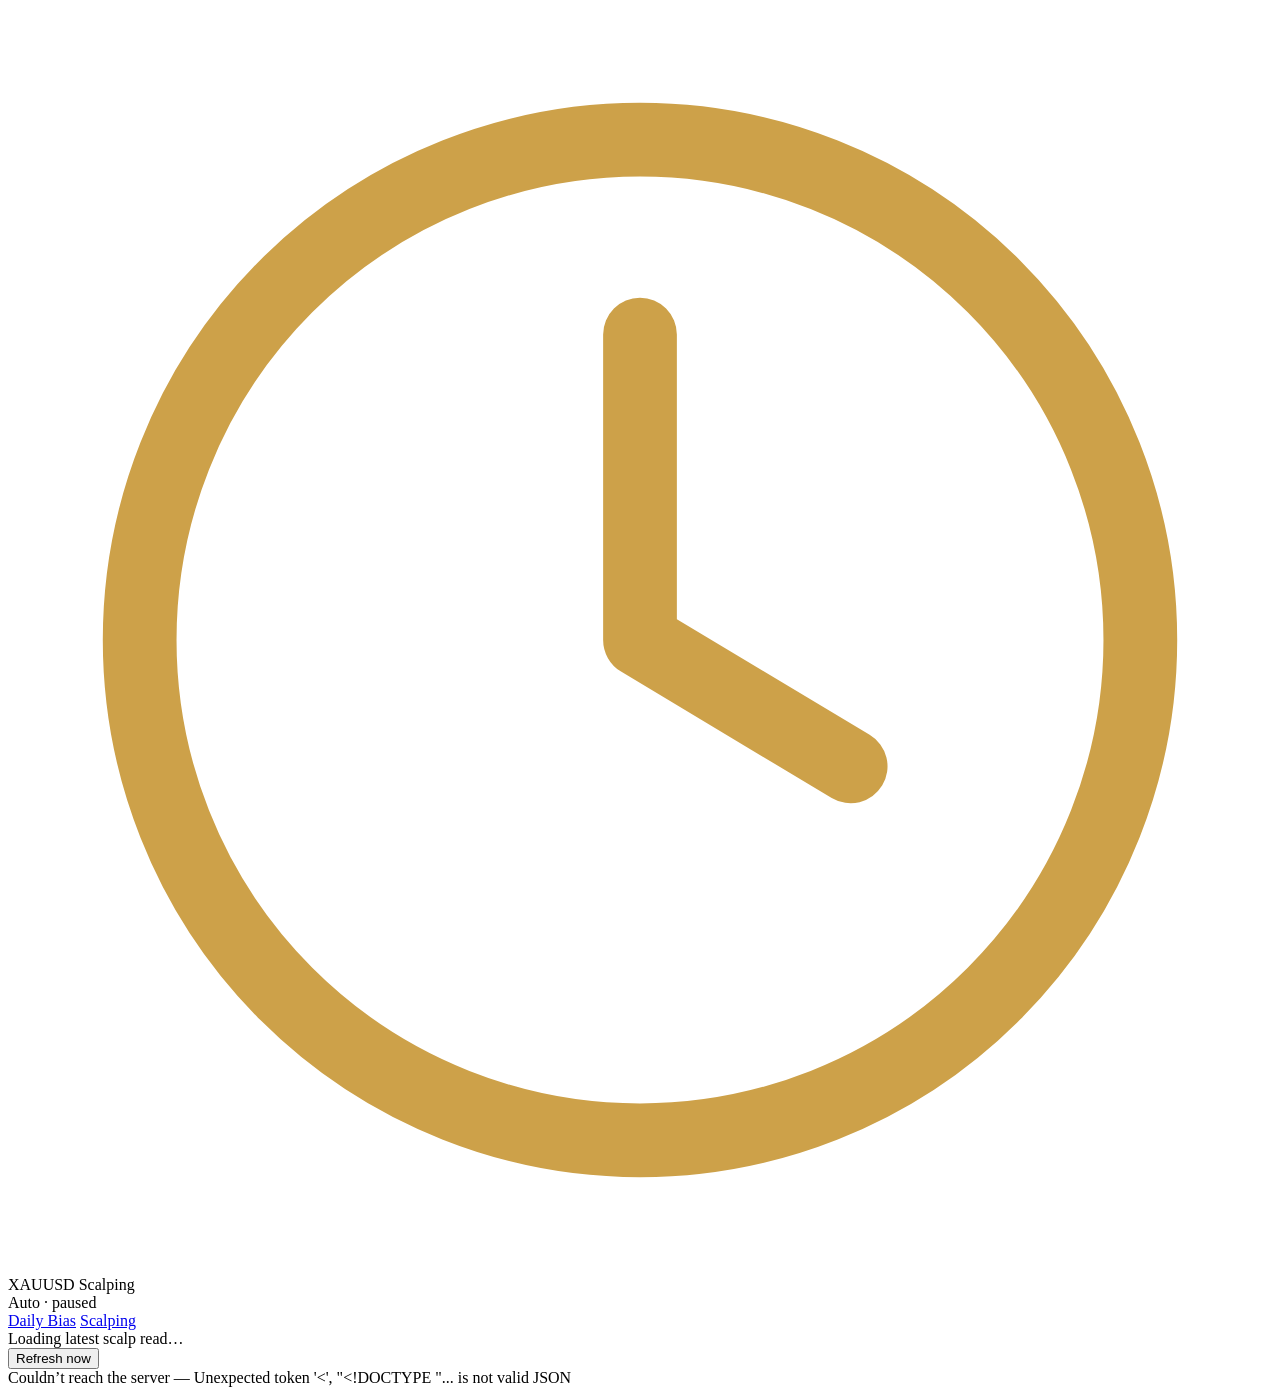
==== xauusd-bot-app/templates/scalping.html @ e1f327e1 "Add Scalping screen to the Flask app New /scalping screen (tab switcher shared with Daily Bias) show" ====
<!DOCTYPE html>
<html lang="en">
<head>
<meta charset="UTF-8">
<meta name="viewport" content="width=device-width, initial-scale=1, viewport-fit=cover">
<meta name="theme-color" content="#08090b">
<meta name="apple-mobile-web-app-capable" content="yes">
<meta name="apple-mobile-web-app-status-bar-style" content="black-translucent">
<meta name="apple-mobile-web-app-title" content="XAUUSD Scalp">
<title>XAUUSD Scalping</title>
<link rel="stylesheet" href="/static/style.css">
</head>
<body>

<div class="app-shell">
  <div class="topbar">
    <div class="brand">
      <svg class="mark" viewBox="0 0 24 24" fill="none">
        <circle cx="12" cy="12" r="9.5" stroke="#cda149" stroke-width="1.4"/>
        <path d="M12 6.2 L12 12 L16 14.4" stroke="#cda149" stroke-width="1.4" stroke-linecap="round" stroke-linejoin="round"/>
      </svg>
      <div class="wordmark">
        <span class="ticker">XAUUSD</span>
        <span class="sub">Scalping</span>
      </div>
    </div>
    <span class="auto-chip" id="autoChip" title="Routine runs every 15 min, 07:00–20:00 UTC Mon–Fri">
      <span class="dot"></span><span id="autoText">Auto · 15m</span>
    </span>
  </div>

  <nav class="screen-tabs" aria-label="Screens">
    <a href="/" class="screen-tab">Daily Bias</a>
    <a href="/scalping" class="screen-tab active" aria-current="page">Scalping</a>
  </nav>

  <main class="scalp-page">
    <div class="ticket">
      <div class="scalp-head" id="scalpHead" hidden>
        <div class="scalp-head-row">
          <span class="bias-pill none" id="biasPill">—</span>
          <span class="scalp-price" id="scalpPrice"></span>
        </div>
        <p class="scalp-bias-note" id="biasNote"></p>
        <div class="scalp-meta">
          <span id="updatedText"></span>
          <span class="stale-chip" id="staleChip" hidden>Stale</span>
        </div>
      </div>

      <div class="empty-state" id="emptyState">Loading latest scalp read…</div>

      <section class="scalp-section" id="secHappened" hidden>
        <span class="section-label">What happened</span>
        <ol class="key-list" id="happenedList"></ol>
      </section>

      <section class="scalp-section" id="secLevels" hidden>
        <span class="section-label">Scalping levels</span>
        <div class="ladder" id="ladder"></div>
      </section>

      <section class="scalp-section" id="secSetups" hidden>
        <span class="section-label">Scalping setups</span>
        <div class="setup-list" id="setupList"></div>
      </section>

      <section class="scalp-section" id="secNotes" hidden>
        <span class="section-label">Notes</span>
        <ol class="key-list" id="notesList"></ol>
      </section>

      <pre class="raw-fallback" id="rawFallback" hidden></pre>
    </div>

    <div class="scalp-actions">
      <button type="button" class="refresh-btn" id="refreshBtn">
        <span class="spin"></span><span id="refreshLabel">Refresh now</span>
      </button>
      <div class="status-row" id="statusRow" style="display:none;">
        <span class="dot"></span>
        <span id="statusText"></span>
      </div>
      <a class="session-row" id="sessionLink" href="#" target="_blank" rel="noopener" hidden>
        <span>View routine session</span>
        <span class="chev">→</span>
      </a>
    </div>
  </main>
</div>

<script>
(function () {
  const STALE_MINUTES = 20;      // routine runs every 15 min — flag anything older
  const POLL_MS = 60000;         // background refresh of the latest event
  const PENDING_POLL_MS = 5000;  // while a manual "Refresh now" run is in flight

  const autoChip = document.getElementById('autoChip');
  const autoText = document.getElementById('autoText');
  const scalpHead = document.getElementById('scalpHead');
  const biasPill = document.getElementById('biasPill');
  const scalpPrice = document.getElementById('scalpPrice');
  const biasNote = document.getElementById('biasNote');
  const updatedText = document.getElementById('updatedText');
  const staleChip = document.getElementById('staleChip');
  const emptyState = document.getElementById('emptyState');
  const secHappened = document.getElementById('secHappened'), happenedList = document.getElementById('happenedList');
  const secLevels = document.getElementById('secLevels'), ladder = document.getElementById('ladder');
  const secSetups = document.getElementById('secSetups'), setupList = document.getElementById('setupList');
  const secNotes = document.getElementById('secNotes'), notesList = document.getElementById('notesList');
  const rawFallback = document.getElementById('rawFallback');
  const refreshBtn = document.getElementById('refreshBtn');
  const refreshLabel = document.getElementById('refreshLabel');
  const statusRow = document.getElementById('statusRow');
  const statusText = document.getElementById('statusText');
  const sessionLink = document.getElementById('sessionLink');

  let updatedAt = null;
  let pollTimer = null;

  function el(tag, cls, text) {
    const e = document.createElement(tag);
    if (cls) e.className = cls;
    if (text != null) e.textContent = text;
    return e;
  }

  function fmt(n) {
    return n == null ? '' : '$' + n.toLocaleString('en-US', { minimumFractionDigits: 2, maximumFractionDigits: 2 });
  }

  // Schedule window: 07:00–20:00 UTC, Mon–Fri
  function inSchedule(d) {
    const day = d.getUTCDay(), h = d.getUTCHours();
    return day >= 1 && day <= 5 && h >= 7 && h < 20;
  }

  function renderAutoChip() {
    const live = inSchedule(new Date());
    autoChip.classList.toggle('live', live);
    autoText.textContent = live ? 'Auto · 15m' : 'Auto · paused';
  }

  function renderUpdated() {
    if (!updatedAt) { updatedText.textContent = ''; staleChip.hidden = true; return; }
    const hhmm = updatedAt.toISOString().slice(11, 16);
    const mins = Math.max(0, Math.round((Date.now() - updatedAt.getTime()) / 60000));
    const ago = mins < 1 ? 'just now' : mins < 60 ? mins + 'm ago' : Math.floor(mins / 60) + 'h ' + (mins % 60) + 'm ago';
    updatedText.textContent = 'Updated ' + hhmm + ' UTC · ' + ago;
    staleChip.hidden = mins <= STALE_MINUTES;
  }

  function fillList(list, items) {
    list.innerHTML = '';
    items.forEach(function (p, i) {
      const li = el('li');
      li.appendChild(el('span', 'key-index', String(i + 1)));
      li.appendChild(el('span', null, p));
      list.appendChild(li);
    });
  }

  function renderLadder(levels, price) {
    ladder.innerHTML = '';
    let markerDone = price == null;
    levels.forEach(function (l) {
      // Current price sits between the last level above it and the first below
      if (!markerDone && l.high < price) {
        ladder.appendChild(el('div', 'price-marker', fmt(price)));
        markerDone = true;
      }
      const row = el('div', 'ladder-row' + (l.best ? ' best' : ''));
      row.appendChild(el('span', 'side-tag ' + l.side.toLowerCase(), l.side));
      const zone = el('span', 'ladder-zone', l.zone);
      row.appendChild(zone);
      const note = el('span', 'ladder-note', l.note);
      if (l.best) note.appendChild(el('span', 'best-tag', 'BEST'));
      row.appendChild(note);
      ladder.appendChild(row);
    });
    if (!markerDone) ladder.appendChild(el('div', 'price-marker', fmt(price)));
  }

  function cell(k, v, vcls) {
    const c = el('div', 'setup-cell');
    c.appendChild(el('span', 'k', k));
    c.appendChild(el('span', 'v' + (vcls ? ' ' + vcls : ''), v));
    return c;
  }

  function renderSetups(setups) {
    setupList.innerHTML = '';
    setups.forEach(function (s) {
      const card = el('div', 'setup-card');
      const top = el('div', 'setup-top');
      top.appendChild(el('span', 'setup-rank', '#' + s.rank));
      top.appendChild(el('span', 'dir-pill ' + s.direction.toLowerCase(), s.direction));
      if (s.confidence) {
        top.appendChild(el('span', 'confidence-chip ' + s.confidence.toLowerCase(), s.confidence));
      }
      card.appendChild(top);
      if (s.trigger) card.appendChild(el('p', 'setup-trigger', s.trigger));
      const grid = el('div', 'setup-grid');
      grid.appendChild(cell('Entry', s.entry));
      grid.appendChild(cell('Stop', s.stop, 'stop'));
      grid.appendChild(cell('Targets', s.targets.join(' → '), 'tgt'));
      card.appendChild(grid);
      setupList.appendChild(card);
    });
  }

  function showEmpty(text) {
    scalpHead.hidden = secHappened.hidden = secLevels.hidden = secSetups.hidden = secNotes.hidden = true;
    rawFallback.hidden = true;
    emptyState.hidden = false;
    emptyState.textContent = text;
  }

  function render(data) {
    const r = data.report;
    updatedAt = r.updated ? new Date(r.updated) : (data.updated ? new Date(data.updated) : null);
    if (updatedAt && isNaN(updatedAt)) updatedAt = null;

    emptyState.hidden = true;
    scalpHead.hidden = false;
    const bias = r.bias || 'NEUTRAL';
    biasPill.className = 'bias-pill ' + ({ BULLISH: 'buy', BEARISH: 'sell' }[bias] || 'none');
    biasPill.textContent = r.bias || 'NO READ';
    scalpPrice.textContent = fmt(r.price);
    biasNote.textContent = r.bias_note || '';
    biasNote.hidden = !r.bias_note;
    renderUpdated();

    if (!data.usable) {
      secHappened.hidden = secLevels.hidden = secSetups.hidden = secNotes.hidden = true;
      rawFallback.hidden = false;
      rawFallback.textContent = r.raw || '(empty event)';
      return;
    }
    rawFallback.hidden = true;

    secHappened.hidden = !r.happened.length;
    fillList(happenedList, r.happened);
    secLevels.hidden = !r.levels.length;
    renderLadder(r.levels, r.price);
    secSetups.hidden = !r.setups.length;
    renderSetups(r.setups);
    secNotes.hidden = !r.notes.length;
    fillList(notesList, r.notes);
  }

  function setStatus(text, isError) {
    if (!text) { statusRow.style.display = 'none'; return; }
    statusRow.style.display = 'flex';
    statusRow.classList.toggle('error', !!isError);
    statusText.textContent = text;
  }

  function setRefreshing(on) {
    refreshBtn.disabled = on;
    refreshBtn.classList.toggle('pending', on);
    refreshLabel.textContent = on ? 'Running analysis…' : 'Refresh now';
  }

  function schedule(ms) {
    clearTimeout(pollTimer);
    pollTimer = setTimeout(load, ms);
  }

  async function load() {
    let data;
    try {
      const res = await fetch('/api/scalp/latest');
      data = await res.json();
    } catch (e) {
      setStatus('Couldn’t reach the server — ' + e.message, true);
      schedule(POLL_MS);
      return;
    }

    if (data.status === 'ok') render(data);
    else if (data.status === 'empty') showEmpty('No scalp read yet. The routine posts one every 15 minutes during London + NY (07:00–20:00 UTC, Mon–Fri) — or tap Refresh now.');
    else if (data.status === 'error') setStatus('Calendar check failed — ' + (data.detail || 'unknown error'), true);

    const run = data.refresh || {};
    if (run.session_url) {
      sessionLink.href = run.session_url;
      sessionLink.hidden = false;
    }
    if (run.pending) {
      setRefreshing(true);
      setStatus('Routine running… (' + run.elapsed_seconds + 's)', false);
      schedule(PENDING_POLL_MS);
      return;
    }
    setRefreshing(false);
    if (run.timed_out) setStatus('Refresh timed out — check the routine session.', true);
    else if (data.status !== 'error') setStatus('');
    schedule(POLL_MS);
  }

  async function refreshNow() {
    setRefreshing(true);
    setStatus('Firing routine…', false);
    let res;
    try {
      res = await fetch('/api/scalp/refresh', { method: 'POST' });
    } catch (e) {
      setRefreshing(false);
      setStatus('Failed to start — ' + e.message, true);
      return;
    }
    if (!res.ok) {
      let detail = res.statusText || 'unknown error';
      try { detail = (await res.json()).detail || detail; } catch (e) {}
      setRefreshing(false);
      setStatus('Failed to start — ' + detail, true);
      return;
    }
    schedule(PENDING_POLL_MS);
  }

  refreshBtn.addEventListener('click', refreshNow);
  renderAutoChip();
  setInterval(function () { renderAutoChip(); renderUpdated(); }, 30000);
  document.addEventListener('visibilitychange', function () {
    if (!document.hidden) load();
  });
  load();
})();
</script>
</body>
</html>
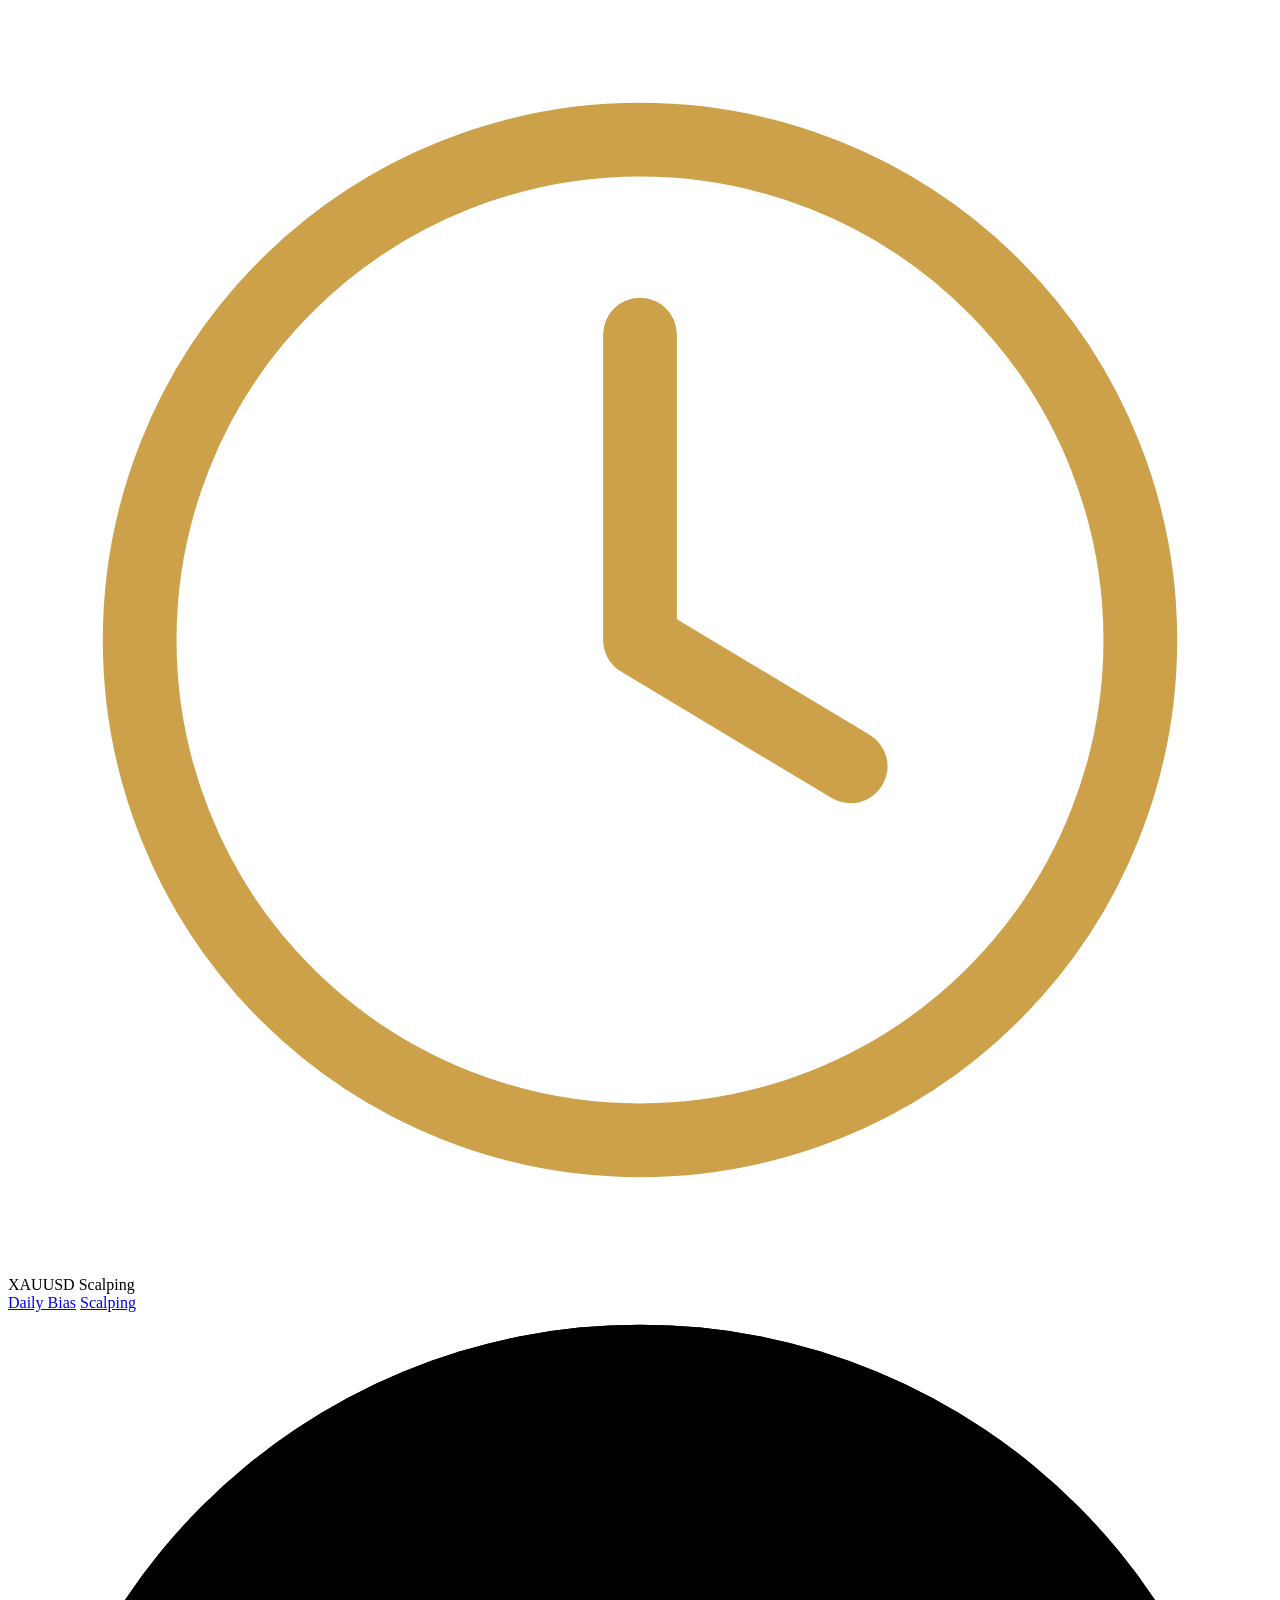
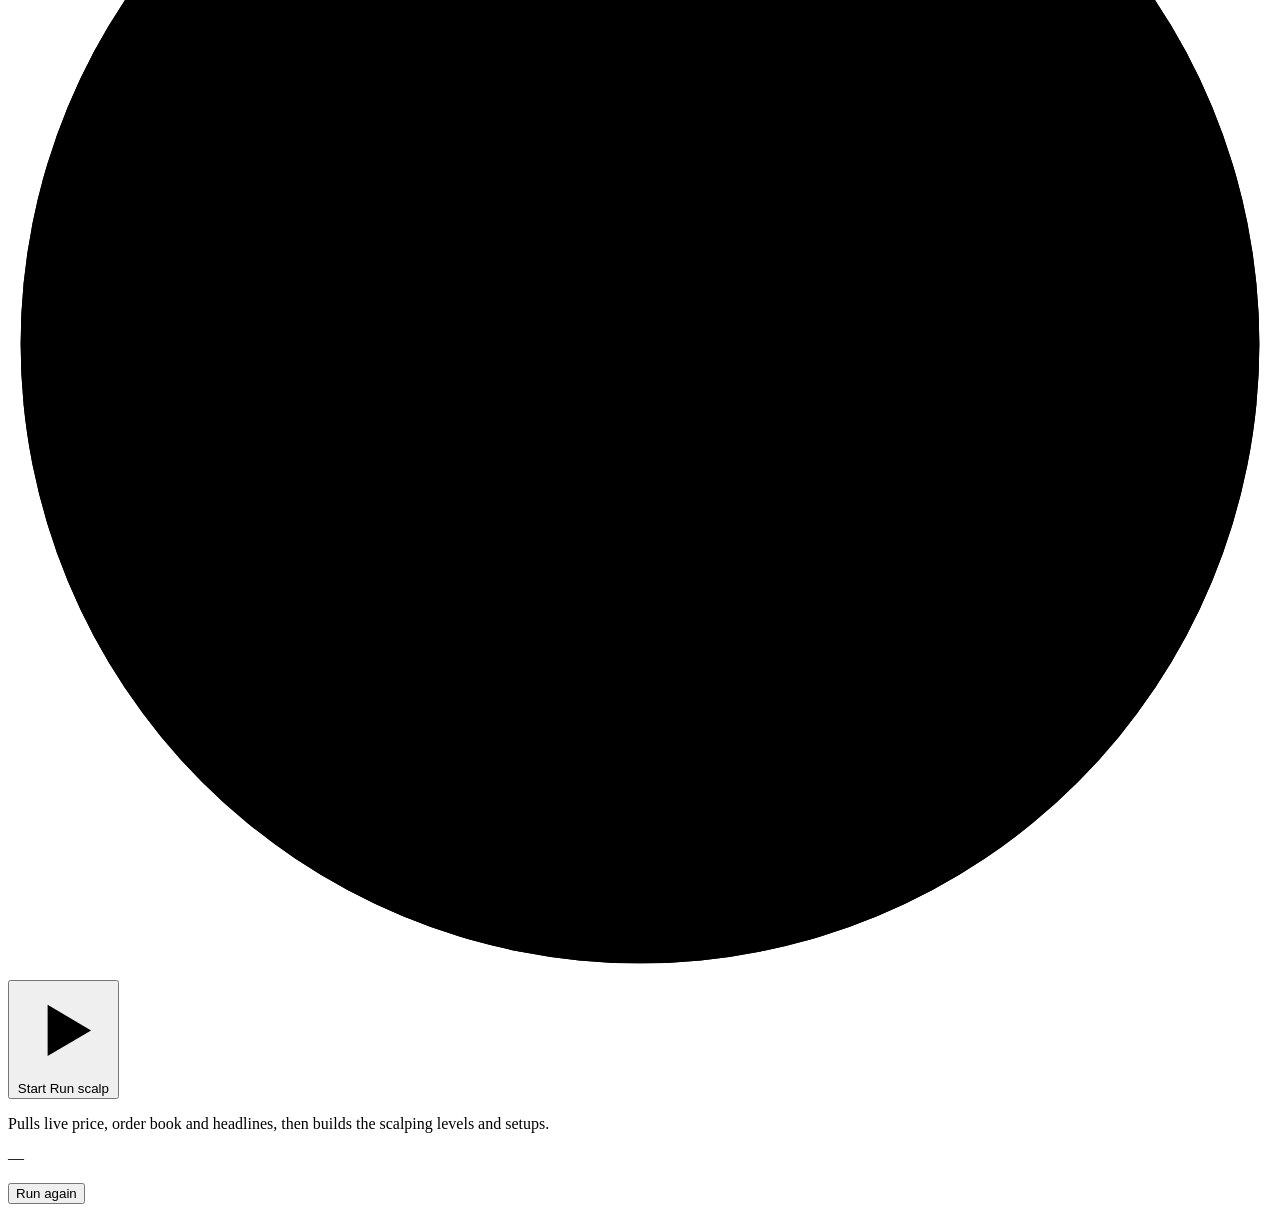
==== commit 9ea86717: "Scalping: on-demand Start button instead of a 15-min schedule The Scalping tab now works like Daily " ====
--- a/xauusd-bot-app/templates/scalping.html
+++ b/xauusd-bot-app/templates/scalping.html
@@ -24,9 +24,6 @@
         <span class="sub">Scalping</span>
       </div>
     </div>
-    <span class="auto-chip" id="autoChip" title="Routine runs every 15 min, 07:00–20:00 UTC Mon–Fri">
-      <span class="dot"></span><span id="autoText">Auto · 15m</span>
-    </span>
   </div>
 
   <nav class="screen-tabs" aria-label="Screens">
@@ -34,89 +31,109 @@
     <a href="/scalping" class="screen-tab active" aria-current="page">Scalping</a>
   </nav>
 
-  <main class="scalp-page">
-    <div class="ticket">
-      <div class="scalp-head" id="scalpHead" hidden>
-        <div class="scalp-head-row">
-          <span class="bias-pill none" id="biasPill">—</span>
-          <span class="scalp-price" id="scalpPrice"></span>
-        </div>
-        <p class="scalp-bias-note" id="biasNote"></p>
-        <div class="scalp-meta">
-          <span id="updatedText"></span>
-          <span class="stale-chip" id="staleChip" hidden>Stale</span>
-        </div>
+  <div class="screens">
+    <section class="screen screen--idle" id="screenIdle">
+      <div class="gauge-wrap" id="gaugeWrap">
+        <svg class="gauge-ring" viewBox="0 0 200 200">
+          <circle class="track" cx="100" cy="100" r="98"/>
+          <circle class="sweep" cx="100" cy="100" r="98"/>
+        </svg>
+        <button class="gauge-btn" id="startBtn">
+          <svg class="gauge-icon" viewBox="0 0 24 24" fill="none" id="btnIcon">
+            <path d="M8 5.5v13l11-6.5-11-6.5z" fill="currentColor"/>
+          </svg>
+          <span class="gauge-label" id="btnLabel">Start</span>
+          <span class="gauge-sub" id="btnSub">Run scalp</span>
+        </button>
       </div>
-
-      <div class="empty-state" id="emptyState">Loading latest scalp read…</div>
-
-      <section class="scalp-section" id="secHappened" hidden>
-        <span class="section-label">What happened</span>
-        <ol class="key-list" id="happenedList"></ol>
-      </section>
-
-      <section class="scalp-section" id="secLevels" hidden>
-        <span class="section-label">Scalping levels</span>
-        <div class="ladder" id="ladder"></div>
-      </section>
-
-      <section class="scalp-section" id="secSetups" hidden>
-        <span class="section-label">Scalping setups</span>
-        <div class="setup-list" id="setupList"></div>
-      </section>
-
-      <section class="scalp-section" id="secNotes" hidden>
-        <span class="section-label">Notes</span>
-        <ol class="key-list" id="notesList"></ol>
-      </section>
-
-      <pre class="raw-fallback" id="rawFallback" hidden></pre>
-    </div>
-
-    <div class="scalp-actions">
-      <button type="button" class="refresh-btn" id="refreshBtn">
-        <span class="spin"></span><span id="refreshLabel">Refresh now</span>
-      </button>
+      <p class="idle-hint">Pulls live price, order book and headlines, then builds the scalping levels and setups.</p>
       <div class="status-row" id="statusRow" style="display:none;">
         <span class="dot"></span>
-        <span id="statusText"></span>
+        <span id="statusText">Routine running…</span>
+      </div>
+      <button type="button" class="last-read" id="lastReadBtn" hidden>
+        <span id="lastReadText">Last read</span>
+        <span class="chev">→</span>
+      </button>
+    </section>
+
+    <section class="screen screen--result" id="screenResult">
+      <div class="ticket">
+        <div class="scalp-head" id="scalpHead">
+          <div class="scalp-head-row">
+            <span class="bias-pill none" id="biasPill">—</span>
+            <span class="scalp-price" id="scalpPrice"></span>
+          </div>
+          <p class="scalp-bias-note" id="biasNote"></p>
+          <div class="scalp-meta">
+            <span id="updatedText"></span>
+            <span class="stale-chip" id="staleChip" hidden>Stale</span>
+          </div>
+        </div>
+
+        <section class="scalp-section" id="secHappened" hidden>
+          <span class="section-label">What happened</span>
+          <ol class="key-list" id="happenedList"></ol>
+        </section>
+
+        <section class="scalp-section" id="secLevels" hidden>
+          <span class="section-label">Scalping levels</span>
+          <div class="ladder" id="ladder"></div>
+        </section>
+
+        <section class="scalp-section" id="secSetups" hidden>
+          <span class="section-label">Scalping setups</span>
+          <div class="setup-list" id="setupList"></div>
+        </section>
+
+        <section class="scalp-section" id="secNotes" hidden>
+          <span class="section-label">Notes</span>
+          <ol class="key-list" id="notesList"></ol>
+        </section>
+
+        <pre class="raw-fallback" id="rawFallback" hidden></pre>
       </div>
       <a class="session-row" id="sessionLink" href="#" target="_blank" rel="noopener" hidden>
-        <span>View routine session</span>
+        <span>View full routine session</span>
         <span class="chev">→</span>
       </a>
-    </div>
-  </main>
+      <button class="again-btn" id="againBtn">Run again</button>
+    </section>
+  </div>
 </div>
 
 <script>
 (function () {
-  const STALE_MINUTES = 20;      // routine runs every 15 min — flag anything older
-  const POLL_MS = 60000;         // background refresh of the latest event
-  const PENDING_POLL_MS = 5000;  // while a manual "Refresh now" run is in flight
-
-  const autoChip = document.getElementById('autoChip');
-  const autoText = document.getElementById('autoText');
-  const scalpHead = document.getElementById('scalpHead');
+  const STALE_MINUTES = 20;  // a scalp read older than this gets a "Stale" chip
+
+  const startBtn = document.getElementById('startBtn');
+  const btnIcon = document.getElementById('btnIcon');
+  const btnLabel = document.getElementById('btnLabel');
+  const btnSub = document.getElementById('btnSub');
+  const gaugeWrap = document.getElementById('gaugeWrap');
+  const statusRow = document.getElementById('statusRow');
+  const statusText = document.getElementById('statusText');
+  const lastReadBtn = document.getElementById('lastReadBtn');
+  const lastReadText = document.getElementById('lastReadText');
+
+  const screenIdle = document.getElementById('screenIdle');
+  const screenResult = document.getElementById('screenResult');
   const biasPill = document.getElementById('biasPill');
   const scalpPrice = document.getElementById('scalpPrice');
   const biasNote = document.getElementById('biasNote');
   const updatedText = document.getElementById('updatedText');
   const staleChip = document.getElementById('staleChip');
-  const emptyState = document.getElementById('emptyState');
   const secHappened = document.getElementById('secHappened'), happenedList = document.getElementById('happenedList');
   const secLevels = document.getElementById('secLevels'), ladder = document.getElementById('ladder');
   const secSetups = document.getElementById('secSetups'), setupList = document.getElementById('setupList');
   const secNotes = document.getElementById('secNotes'), notesList = document.getElementById('notesList');
   const rawFallback = document.getElementById('rawFallback');
-  const refreshBtn = document.getElementById('refreshBtn');
-  const refreshLabel = document.getElementById('refreshLabel');
-  const statusRow = document.getElementById('statusRow');
-  const statusText = document.getElementById('statusText');
   const sessionLink = document.getElementById('sessionLink');
-
-  let updatedAt = null;
+  const againBtn = document.getElementById('againBtn');
+
+  let lastData = null;   // most recent /api/scalp/latest response with a report
   let pollTimer = null;
+  let settleTimer = null;
 
   function el(tag, cls, text) {
     const e = document.createElement(tag);
@@ -129,25 +146,15 @@
     return n == null ? '' : '$' + n.toLocaleString('en-US', { minimumFractionDigits: 2, maximumFractionDigits: 2 });
   }
 
-  // Schedule window: 07:00–20:00 UTC, Mon–Fri
-  function inSchedule(d) {
-    const day = d.getUTCDay(), h = d.getUTCHours();
-    return day >= 1 && day <= 5 && h >= 7 && h < 20;
-  }
-
-  function renderAutoChip() {
-    const live = inSchedule(new Date());
-    autoChip.classList.toggle('live', live);
-    autoText.textContent = live ? 'Auto · 15m' : 'Auto · paused';
-  }
-
-  function renderUpdated() {
-    if (!updatedAt) { updatedText.textContent = ''; staleChip.hidden = true; return; }
-    const hhmm = updatedAt.toISOString().slice(11, 16);
-    const mins = Math.max(0, Math.round((Date.now() - updatedAt.getTime()) / 60000));
+  function updatedOf(data) {
+    const d = new Date(data.report.updated || data.updated);
+    return isNaN(d) ? null : d;
+  }
+
+  function ageText(d) {
+    const mins = Math.max(0, Math.round((Date.now() - d.getTime()) / 60000));
     const ago = mins < 1 ? 'just now' : mins < 60 ? mins + 'm ago' : Math.floor(mins / 60) + 'h ' + (mins % 60) + 'm ago';
-    updatedText.textContent = 'Updated ' + hhmm + ' UTC · ' + ago;
-    staleChip.hidden = mins <= STALE_MINUTES;
+    return d.toISOString().slice(11, 16) + ' UTC · ' + ago;
   }
 
   function fillList(list, items) {
@@ -171,8 +178,7 @@
       }
       const row = el('div', 'ladder-row' + (l.best ? ' best' : ''));
       row.appendChild(el('span', 'side-tag ' + l.side.toLowerCase(), l.side));
-      const zone = el('span', 'ladder-zone', l.zone);
-      row.appendChild(zone);
+      row.appendChild(el('span', 'ladder-zone', l.zone));
       const note = el('span', 'ladder-note', l.note);
       if (l.best) note.appendChild(el('span', 'best-tag', 'BEST'));
       row.appendChild(note);
@@ -209,124 +215,176 @@
     });
   }
 
-  function showEmpty(text) {
-    scalpHead.hidden = secHappened.hidden = secLevels.hidden = secSetups.hidden = secNotes.hidden = true;
-    rawFallback.hidden = true;
-    emptyState.hidden = false;
-    emptyState.textContent = text;
-  }
-
-  function render(data) {
+  function renderTicket(data) {
     const r = data.report;
-    updatedAt = r.updated ? new Date(r.updated) : (data.updated ? new Date(data.updated) : null);
-    if (updatedAt && isNaN(updatedAt)) updatedAt = null;
-
-    emptyState.hidden = true;
-    scalpHead.hidden = false;
-    const bias = r.bias || 'NEUTRAL';
-    biasPill.className = 'bias-pill ' + ({ BULLISH: 'buy', BEARISH: 'sell' }[bias] || 'none');
+    biasPill.className = 'bias-pill ' + ({ BULLISH: 'buy', BEARISH: 'sell' }[r.bias] || 'none');
     biasPill.textContent = r.bias || 'NO READ';
     scalpPrice.textContent = fmt(r.price);
     biasNote.textContent = r.bias_note || '';
     biasNote.hidden = !r.bias_note;
-    renderUpdated();
-
-    if (!data.usable) {
-      secHappened.hidden = secLevels.hidden = secSetups.hidden = secNotes.hidden = true;
-      rawFallback.hidden = false;
-      rawFallback.textContent = r.raw || '(empty event)';
-      return;
-    }
-    rawFallback.hidden = true;
-
-    secHappened.hidden = !r.happened.length;
-    fillList(happenedList, r.happened);
-    secLevels.hidden = !r.levels.length;
-    renderLadder(r.levels, r.price);
-    secSetups.hidden = !r.setups.length;
-    renderSetups(r.setups);
-    secNotes.hidden = !r.notes.length;
-    fillList(notesList, r.notes);
+
+    const updated = updatedOf(data);
+    updatedText.textContent = updated ? 'Updated ' + ageText(updated) : '';
+    staleChip.hidden = !updated || (Date.now() - updated.getTime()) / 60000 <= STALE_MINUTES;
+
+    const usable = data.usable;
+    rawFallback.hidden = usable;
+    if (!usable) rawFallback.textContent = r.raw || '(empty event)';
+
+    secHappened.hidden = !usable || !r.happened.length;
+    fillList(happenedList, usable ? r.happened : []);
+    secLevels.hidden = !usable || !r.levels.length;
+    renderLadder(usable ? r.levels : [], r.price);
+    secSetups.hidden = !usable || !r.setups.length;
+    renderSetups(usable ? r.setups : []);
+    secNotes.hidden = !usable || !r.notes.length;
+    fillList(notesList, usable ? r.notes : []);
+  }
+
+  function renderTimeout() {
+    biasPill.className = 'bias-pill none';
+    biasPill.textContent = 'TIMED OUT';
+    scalpPrice.textContent = '';
+    biasNote.hidden = true;
+    updatedText.textContent = '';
+    staleChip.hidden = true;
+    secHappened.hidden = secLevels.hidden = secSetups.hidden = secNotes.hidden = true;
+    rawFallback.hidden = false;
+    rawFallback.textContent = 'Timed out waiting for the calendar event. Check the session directly.';
+  }
+
+  function setSession(url) {
+    sessionLink.hidden = !url;
+    if (url) sessionLink.href = url;
+  }
+
+  function showLastRead() {
+    const d = lastData && updatedOf(lastData);
+    lastReadBtn.hidden = !d;
+    if (d) lastReadText.textContent = 'Last read · ' + ageText(d);
+  }
+
+  function setPending(isPending) {
+    startBtn.disabled = isPending;
+    gaugeWrap.classList.toggle('pending', isPending);
+    btnIcon.style.display = isPending ? 'none' : '';
+    btnLabel.textContent = isPending ? '' : 'Start';
+    btnSub.textContent = isPending ? '' : 'Run scalp';
+    if (isPending) lastReadBtn.hidden = true;
   }
 
   function setStatus(text, isError) {
-    if (!text) { statusRow.style.display = 'none'; return; }
     statusRow.style.display = 'flex';
     statusRow.classList.toggle('error', !!isError);
     statusText.textContent = text;
   }
 
-  function setRefreshing(on) {
-    refreshBtn.disabled = on;
-    refreshBtn.classList.toggle('pending', on);
-    refreshLabel.textContent = on ? 'Running analysis…' : 'Refresh now';
-  }
-
-  function schedule(ms) {
-    clearTimeout(pollTimer);
-    pollTimer = setTimeout(load, ms);
-  }
-
-  async function load() {
-    let data;
-    try {
-      const res = await fetch('/api/scalp/latest');
-      data = await res.json();
-    } catch (e) {
-      setStatus('Couldn’t reach the server — ' + e.message, true);
-      schedule(POLL_MS);
-      return;
-    }
-
-    if (data.status === 'ok') render(data);
-    else if (data.status === 'empty') showEmpty('No scalp read yet. The routine posts one every 15 minutes during London + NY (07:00–20:00 UTC, Mon–Fri) — or tap Refresh now.');
-    else if (data.status === 'error') setStatus('Calendar check failed — ' + (data.detail || 'unknown error'), true);
-
-    const run = data.refresh || {};
-    if (run.session_url) {
-      sessionLink.href = run.session_url;
-      sessionLink.hidden = false;
-    }
-    if (run.pending) {
-      setRefreshing(true);
-      setStatus('Routine running… (' + run.elapsed_seconds + 's)', false);
-      schedule(PENDING_POLL_MS);
-      return;
-    }
-    setRefreshing(false);
-    if (run.timed_out) setStatus('Refresh timed out — check the routine session.', true);
-    else if (data.status !== 'error') setStatus('');
-    schedule(POLL_MS);
-  }
-
-  async function refreshNow() {
-    setRefreshing(true);
+  function goToResult() {
+    screenIdle.classList.add('leaving');
+    screenResult.classList.add('entered');
+    // Same as Daily Bias: after the slide-in, drop back into normal flow so
+    // the page grows to fit the whole ticket.
+    clearTimeout(settleTimer);
+    settleTimer = setTimeout(function () {
+      screenResult.style.position = 'relative';
+    }, 480);
+  }
+
+  function reset() {
+    clearTimeout(settleTimer);
+    screenResult.style.position = '';
+    screenIdle.classList.remove('leaving');
+    screenResult.classList.remove('entered');
+    statusRow.style.display = 'none';
+    setPending(false);
+    showLastRead();
+  }
+
+  async function startScalp() {
+    setPending(true);
     setStatus('Firing routine…', false);
+
     let res;
     try {
       res = await fetch('/api/scalp/refresh', { method: 'POST' });
     } catch (e) {
-      setRefreshing(false);
       setStatus('Failed to start — ' + e.message, true);
-      return;
-    }
+      setPending(false);
+      return;
+    }
+
     if (!res.ok) {
       let detail = res.statusText || 'unknown error';
       try { detail = (await res.json()).detail || detail; } catch (e) {}
-      setRefreshing(false);
       setStatus('Failed to start — ' + detail, true);
-      return;
-    }
-    schedule(PENDING_POLL_MS);
-  }
-
-  refreshBtn.addEventListener('click', refreshNow);
-  renderAutoChip();
-  setInterval(function () { renderAutoChip(); renderUpdated(); }, 30000);
-  document.addEventListener('visibilitychange', function () {
-    if (!document.hidden) load();
+      setPending(false);
+      return;
+    }
+
+    setStatus('Routine running…', false);
+    pollStatus();
+  }
+
+  async function pollStatus() {
+    let data;
+    try {
+      data = await (await fetch('/api/scalp/latest')).json();
+    } catch (e) {
+      setPending(false);
+      setStatus('Lost connection while checking status — ' + e.message, true);
+      return;
+    }
+
+    const run = data.refresh || {};
+    if (data.status === 'error') {
+      setPending(false);
+      setStatus('Status check failed — ' + (data.detail || 'unknown error'), true);
+      return;
+    }
+    if (run.pending) {
+      setStatus('Routine running… (' + run.elapsed_seconds + 's)', false);
+      pollTimer = setTimeout(pollStatus, 5000);
+      return;
+    }
+
+    setPending(false);
+    setSession(run.session_url);
+    if (run.timed_out || data.status !== 'ok') {
+      renderTimeout();
+    } else {
+      lastData = data;
+      renderTicket(data);
+    }
+    goToResult();
+  }
+
+  // On load: offer the last read, and pick up a run that's still going
+  // (e.g. the page was reloaded mid-run).
+  async function init() {
+    let data;
+    try {
+      data = await (await fetch('/api/scalp/latest')).json();
+    } catch (e) {
+      return;
+    }
+    if (data.status === 'ok') lastData = data;
+    if (data.refresh && data.refresh.pending) {
+      setPending(true);
+      setStatus('Routine running…', false);
+      pollStatus();
+      return;
+    }
+    showLastRead();
+  }
+
+  startBtn.addEventListener('click', startScalp);
+  againBtn.addEventListener('click', reset);
+  lastReadBtn.addEventListener('click', function () {
+    renderTicket(lastData);
+    setSession(lastData.refresh && lastData.refresh.session_url);
+    goToResult();
   });
-  load();
+  init();
 })();
 </script>
 </body>
